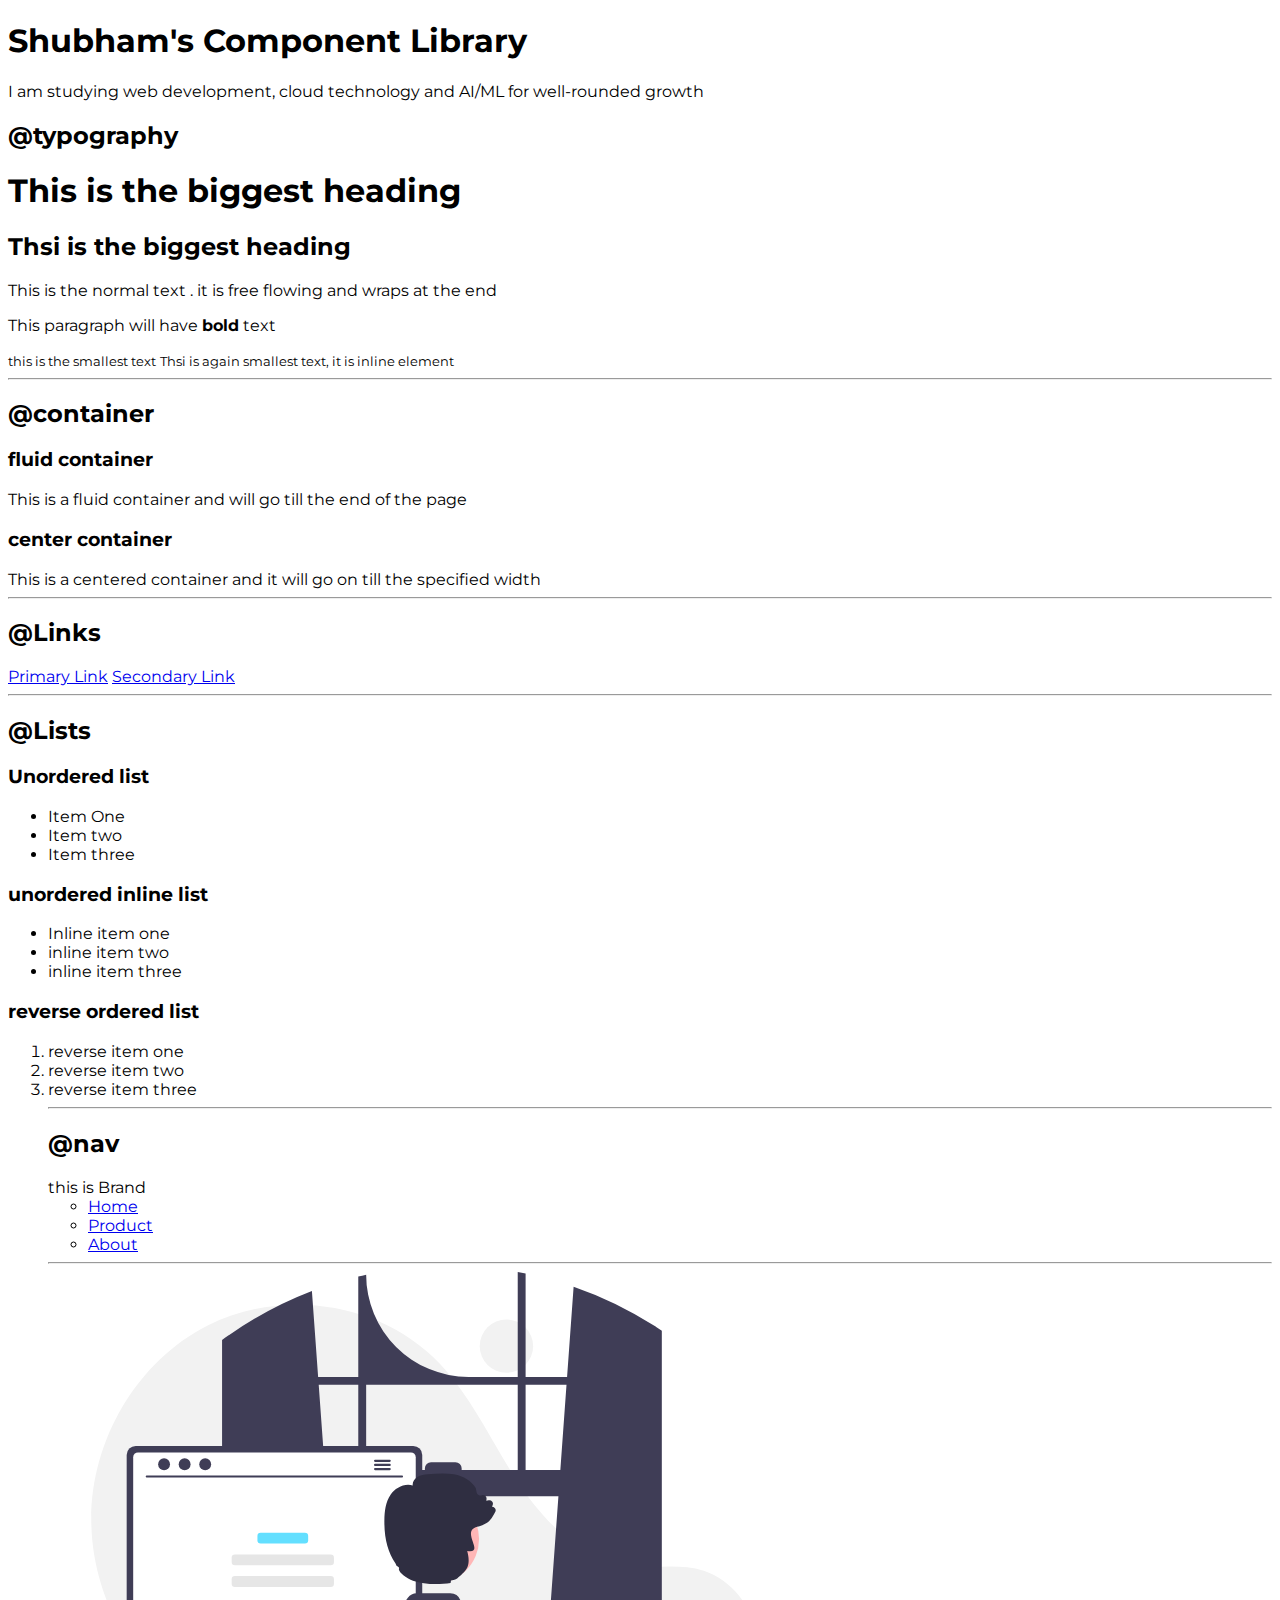
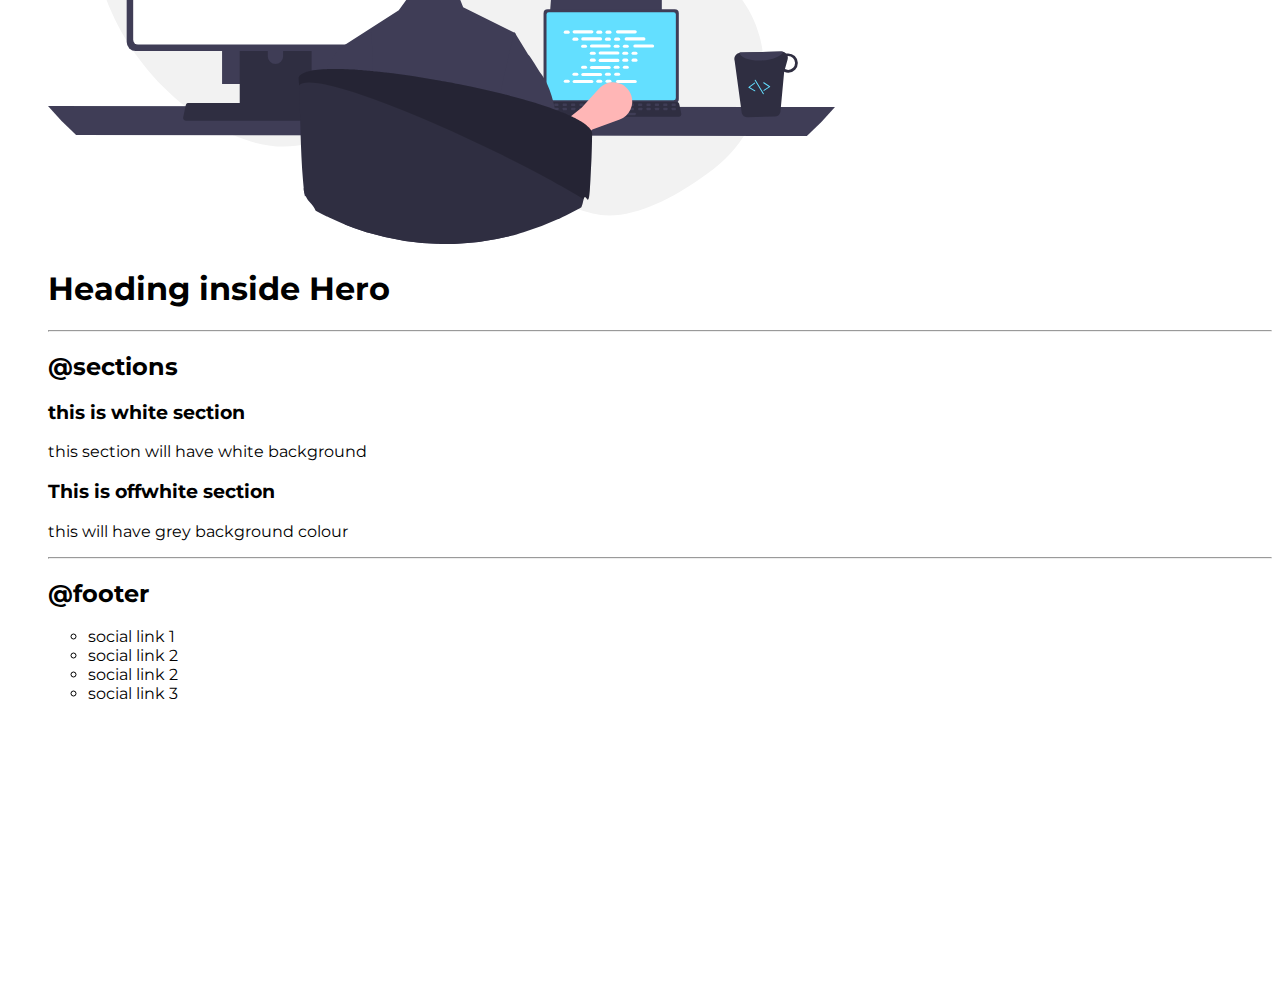
==== index.html @ 71de20b1 "typography" ====
<!DOCTYPE html>
<html lang="en">
<head>
    <meta charset="UTF-8">
    <meta http-equiv="X-UA-Compatible" content="IE=edge">
    <meta name="viewport" content="width=device-width, initial-scale=1.0">
    <title>Shubham VIshwakarma: Component Library</title>
    <!--This is by using style tag 
        <style>
        body{
            color: red;
        }
    </style> -->
    <!-- ---This is by using external link -->
    <link href="styles.css" rel="stylesheet"/>
</head>
<body>

    <h1 id="top-header">Shubham's Component Library</h1>
    <!-- This is by using style attribute in tag -->
    <!-- <h1 style="color:red"></h1> -->
    <p class="sentence"> I am studying web development, cloud technology and AI/ML for well-rounded growth</p>
    <h2>@typography</h2>

    <h1>This is the biggest heading</h1>
    <h2>Thsi is the biggest heading</h2>
    <p>This is the normal text . it is free flowing and wraps at the end</p>
    <p>This paragraph will have <strong>bold</strong> text</p>
    <small>this is the smallest text</small>
    <small>Thsi is again smallest text, it is inline element</small>

    <hr>

    <h2>@container</h2>

     <h3>fluid container</h3>
     <div class="sentence">This is a fluid container and will go till the end of the page</div>

     <h3>center container</h3>
     <div>This is a centered container and it will go on till the specified width</div>

     <hr>

     <h2>@Links</h2>

     <a href="/">Primary Link</a>
     <a href="/">Secondary Link</a>

    <hr>

    <h2>@Lists</h2>

    <h3>Unordered list</h3>

    <ul>
        <li>Item One</li>
        <li>Item two</li>
        <li>Item three</li>
    </ul>

    <h3>unordered inline list</h3>

    <ul>
        <li>Inline item one</li>
        <li>inline item two</li>
        <li>inline item three</li>


    </ul>

    <h3>reverse ordered list</h3>

    <ol>
        <li>reverse item one</li>
        <li>reverse item two</li>
        <li>reverse item three</li>
    </0l>

    <hr>

    <h2>@nav</h2>

    <nav>
       <div> this is Brand</div>
       
       <ul>
        <li>
            <a href="/">Home</a>
        </li>
        <li>
            <a href="/">Product</a>
        </li>
        <li>
            <a href="/">About</a>
        </li>

       </ul>
    </nav>

    <hr>

    <header>
        <img src="image/heroimage.svg"/>
        <h1> Heading inside Hero</h1>
    </header>

    <hr>

    <h2>@sections</h2>
    <section>
        <h3>this is white section</h3>
        <p>this section will have white background
        </p>
    </section>
    <section>
        <h3>This is offwhite section</h3>
        <p>this will have grey background colour</p>
    </section>

    <hr>

    <h2>@footer</h2>
    <footer>
        <ul>
            <li>social link 1</li>
            <li>social link 2</li>
            <li>social link 2</li>
            <li>social link 3</li>
        </ul>
    </footer>



    <div style="height: 30vh;">
    </div>


</body>
</html>
---- styles.css ----
@import url('https://fonts.googleapis.com/css2?family=Montserrat:wght@400;700&display=swap');

body{
    font-family: 'Montserrat', 
    sans-serif;
}
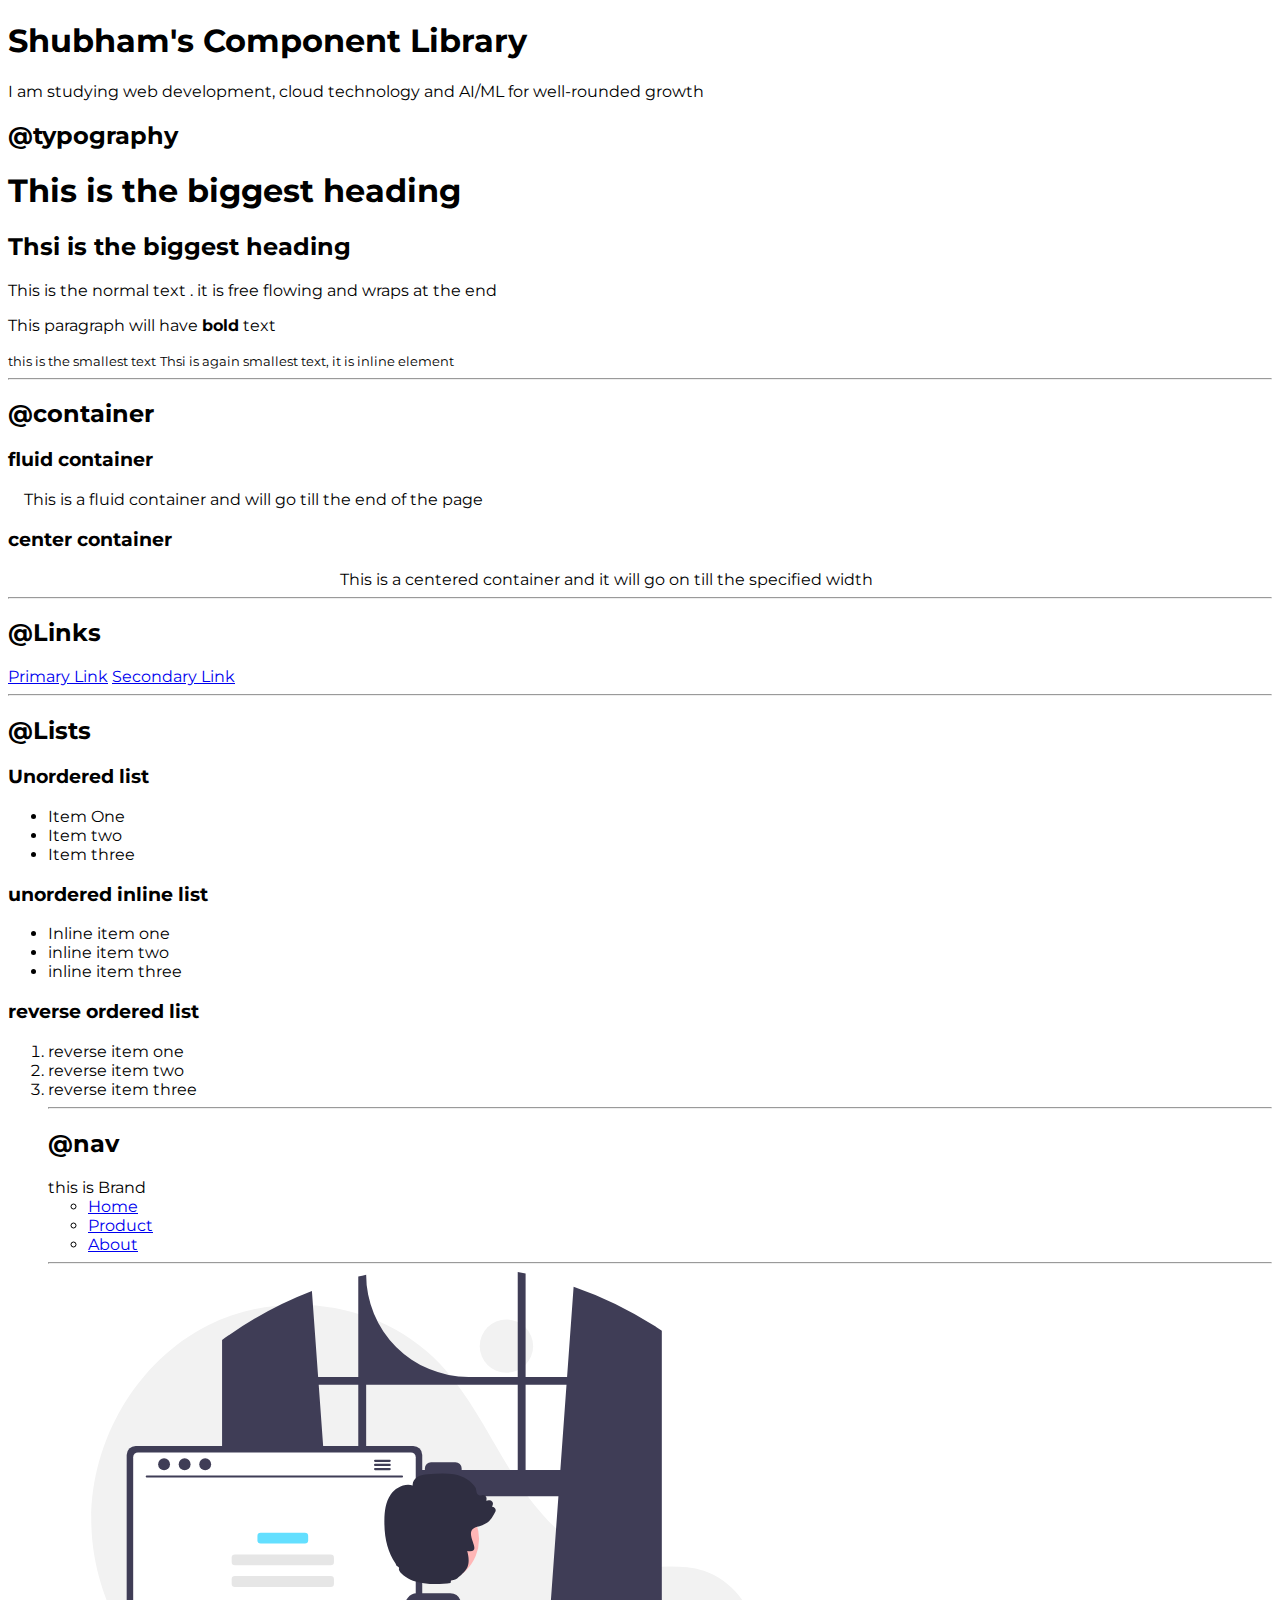
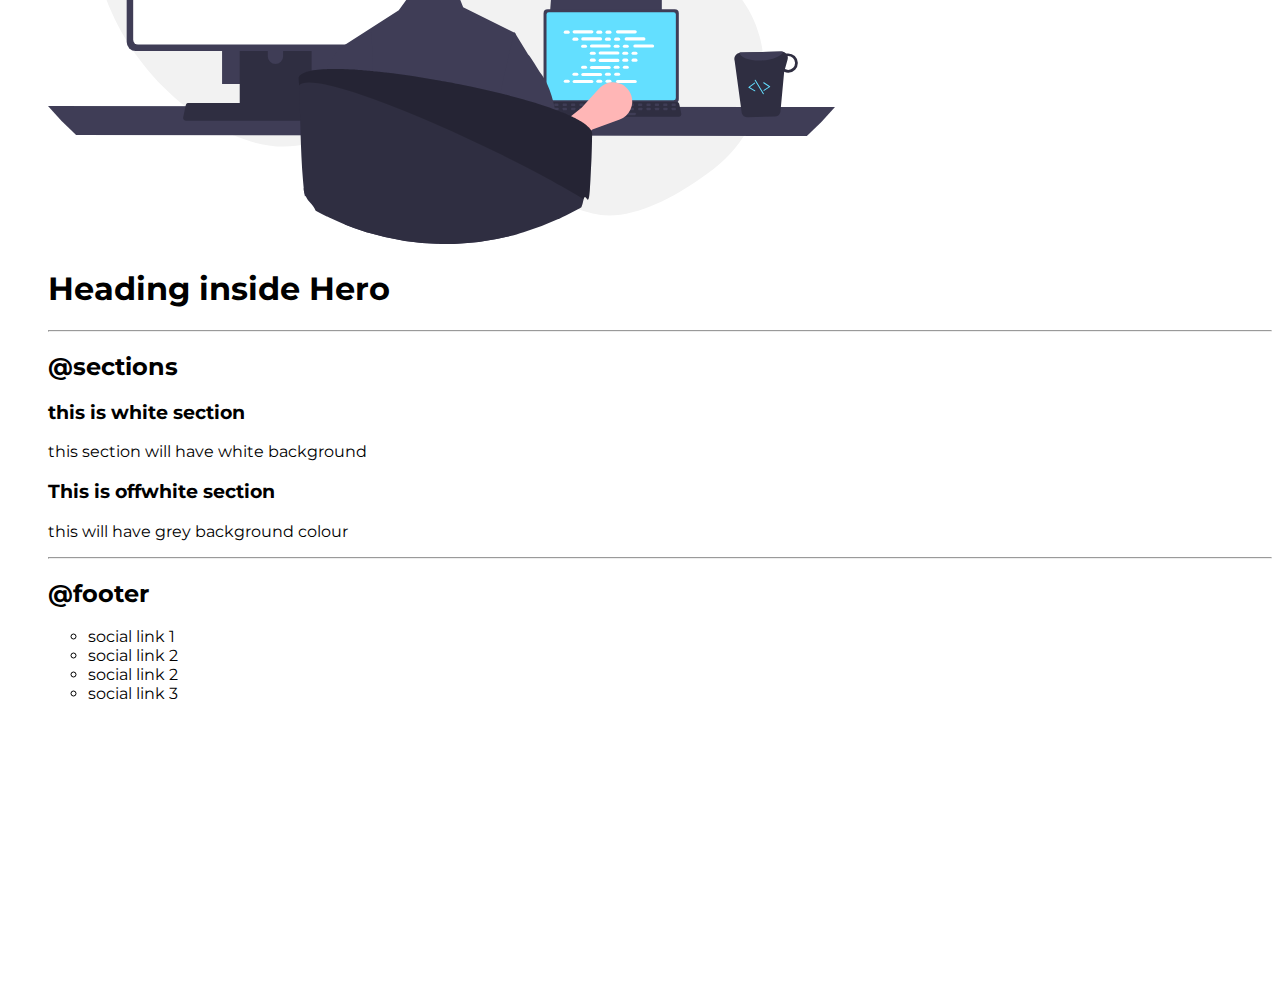
==== commit 97b40aa4: "container" ====
--- a/index.html
+++ b/index.html
@@ -34,10 +34,11 @@
     <h2>@container</h2>
 
      <h3>fluid container</h3>
-     <div class="sentence">This is a fluid container and will go till the end of the page</div>
+     <div class="container">This is a fluid container and will go till the end of the page</div>
 
      <h3>center container</h3>
-     <div>This is a centered container and it will go on till the specified width</div>
+     <div class="container
+     container-center">This is a centered container and it will go on till the specified width</div>
 
      <hr>
 
--- a/styles.css
+++ b/styles.css
@@ -3,4 +3,16 @@
 body{
     font-family: 'Montserrat', 
     sans-serif;
+}
+
+/* Container */
+
+.container{
+    padding-left: 1rem;
+    padding-right: 1rem;
+}
+
+.container-center{
+    max-width: 600px;
+    margin: auto;
 }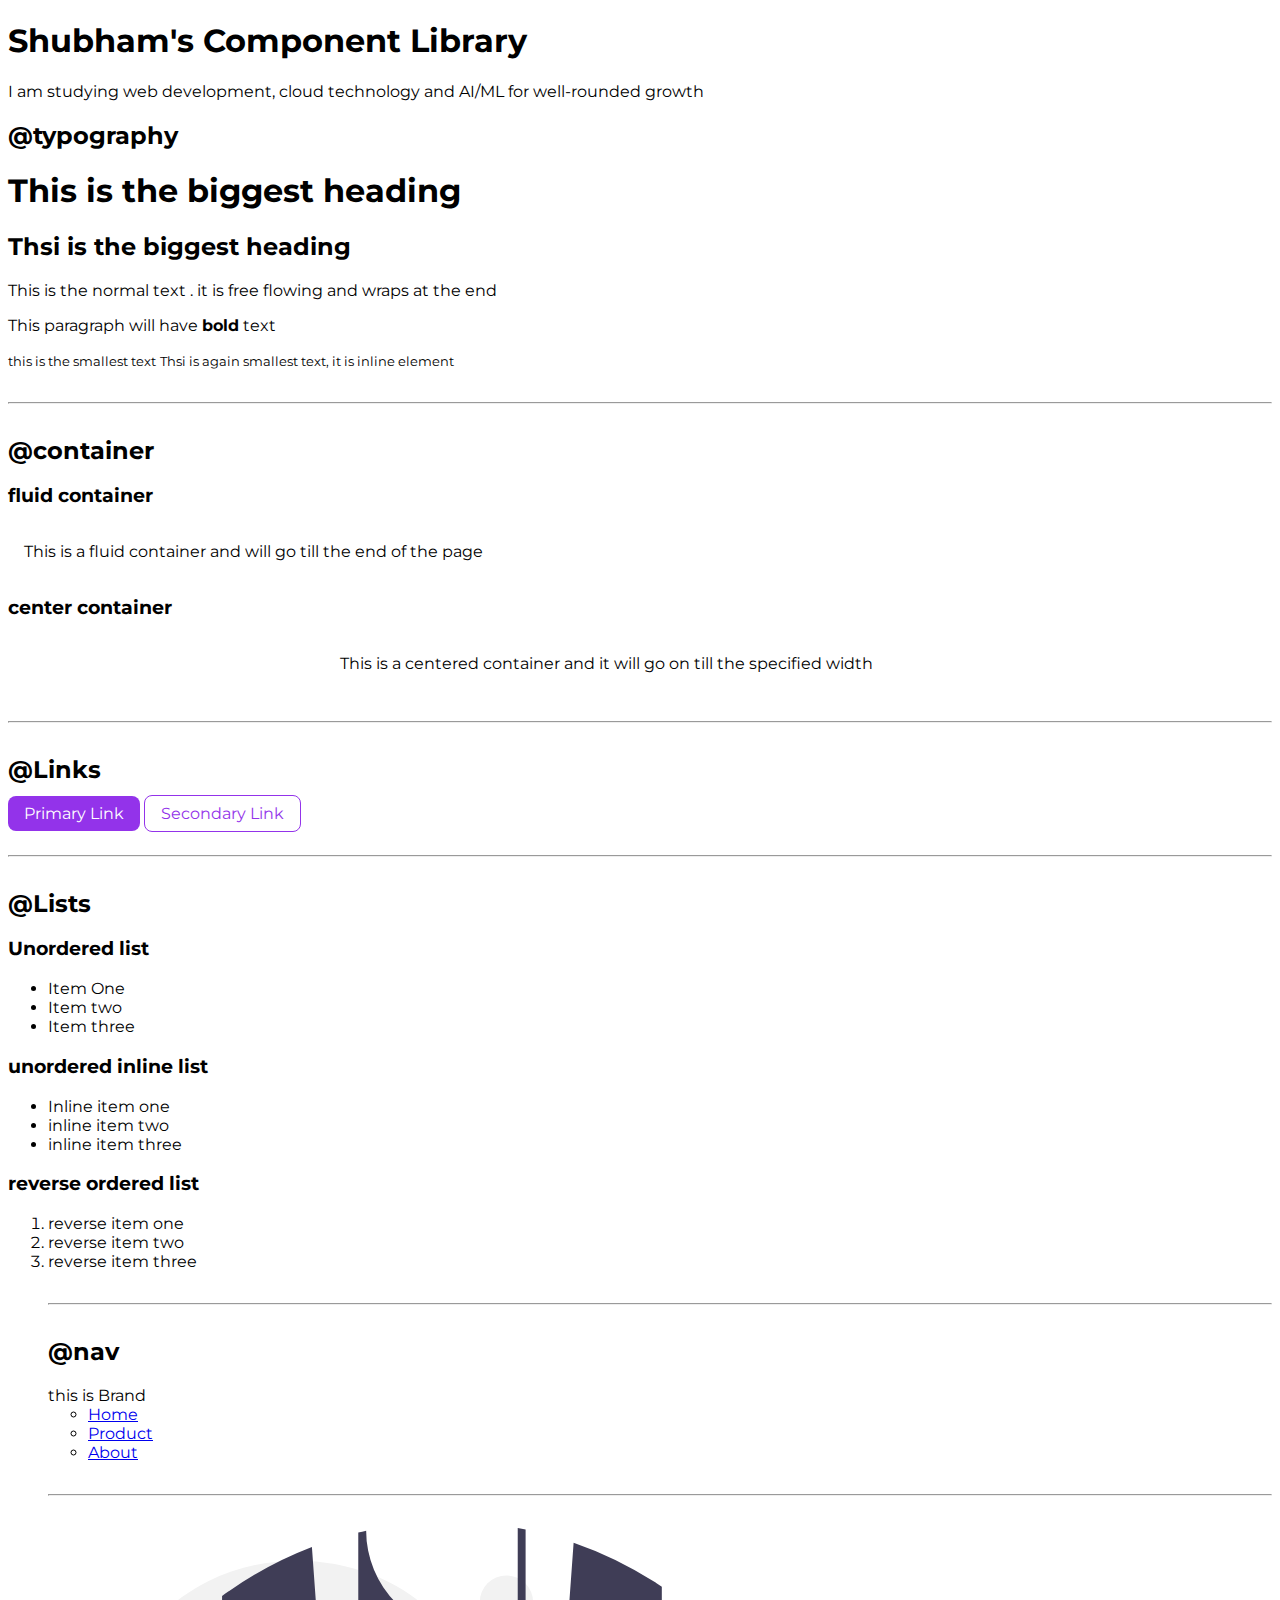
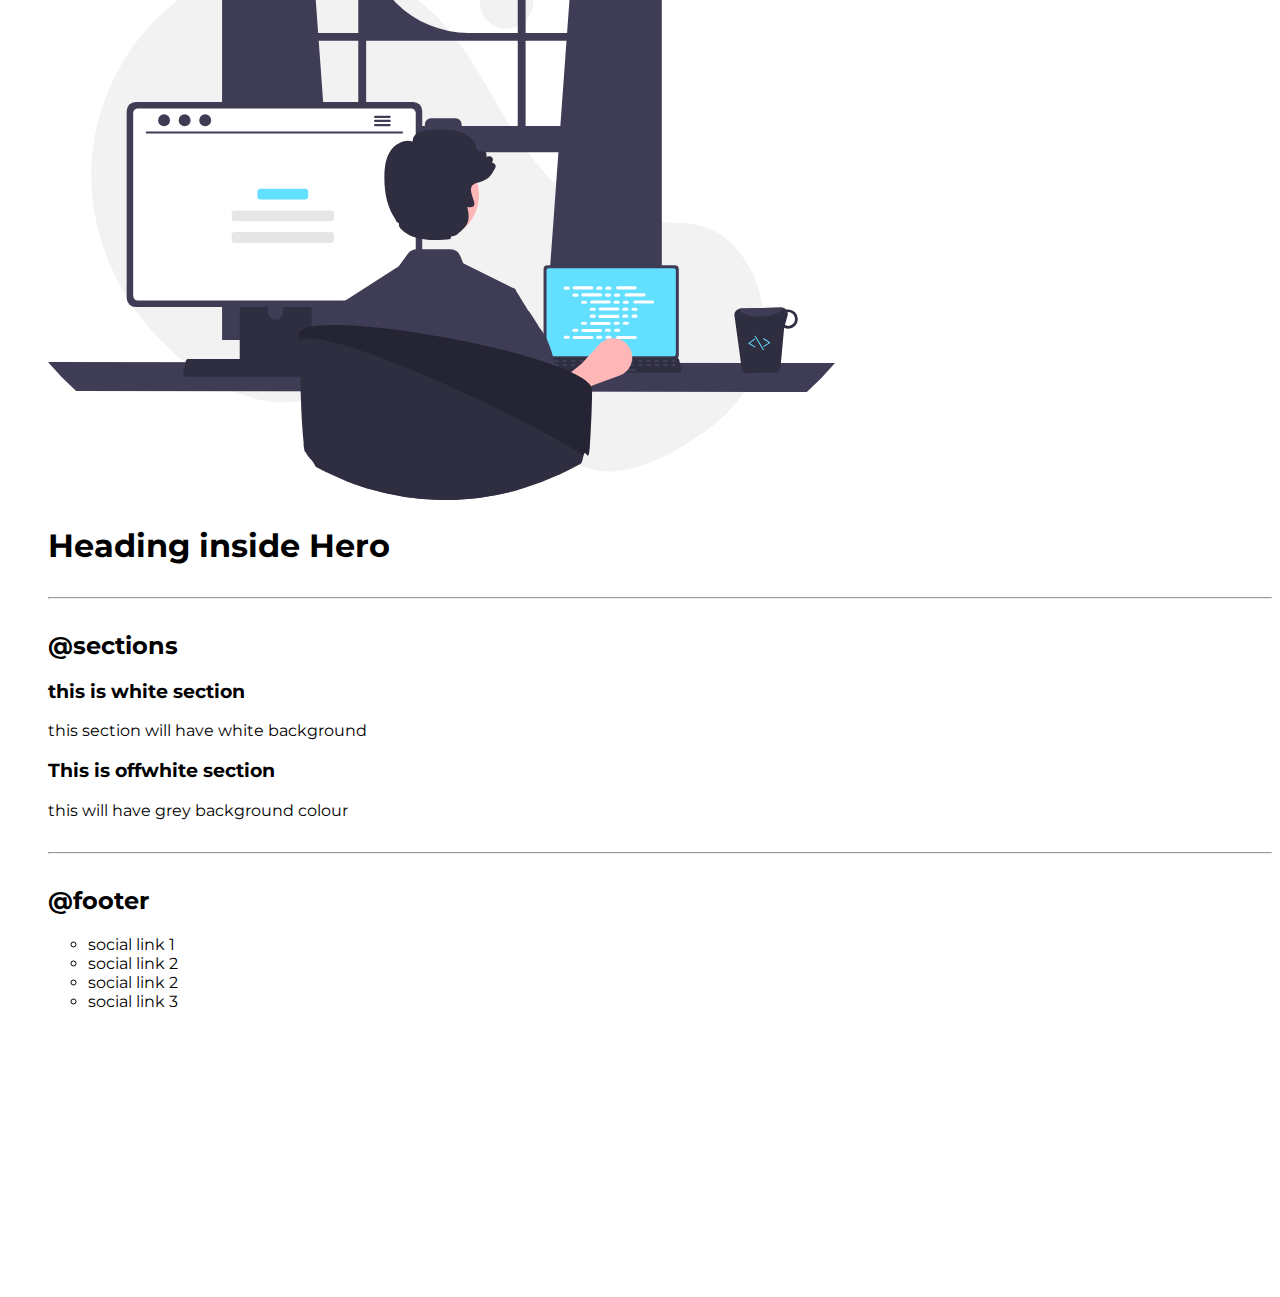
==== commit 47ebd831: "Links" ====
--- a/index.html
+++ b/index.html
@@ -44,8 +44,11 @@
 
      <h2>@Links</h2>
 
-     <a href="/">Primary Link</a>
-     <a href="/">Secondary Link</a>
+     <a class= "link
+     link-primary"
+     href="/">Primary Link</a>
+     <a class="link link-secondary"
+     href="/">Secondary Link</a>
 
     <hr>
 
--- a/styles.css
+++ b/styles.css
@@ -1,18 +1,42 @@
 @import url('https://fonts.googleapis.com/css2?family=Montserrat:wght@400;700&display=swap');
+
+:root{
+    --primary-color: #9333ea
+}
 
 body{
     font-family: 'Montserrat', 
     sans-serif;
 }
 
+hr{
+    margin: 2rem 0rem;
+}
+
 /* Container */
 
 .container{
-    padding-left: 1rem;
-    padding-right: 1rem;
+    /* padding-left: 1rem;
+    padding-right: 1rem; */
+    padding: 1rem 1rem;
 }
 
 .container-center{
     max-width: 600px;
     margin: auto;
+}
+
+.link{
+    text-decoration: none;
+    padding: 0.5rem 1rem;
+    border-radius: 0.5rem;
+}
+
+.link-primary{
+    background-color: var(--primary-color);
+    color: white;
+}
+.link-secondary{
+    color: var(--primary-color);
+    border: 1px solid var(--primary-color)
 }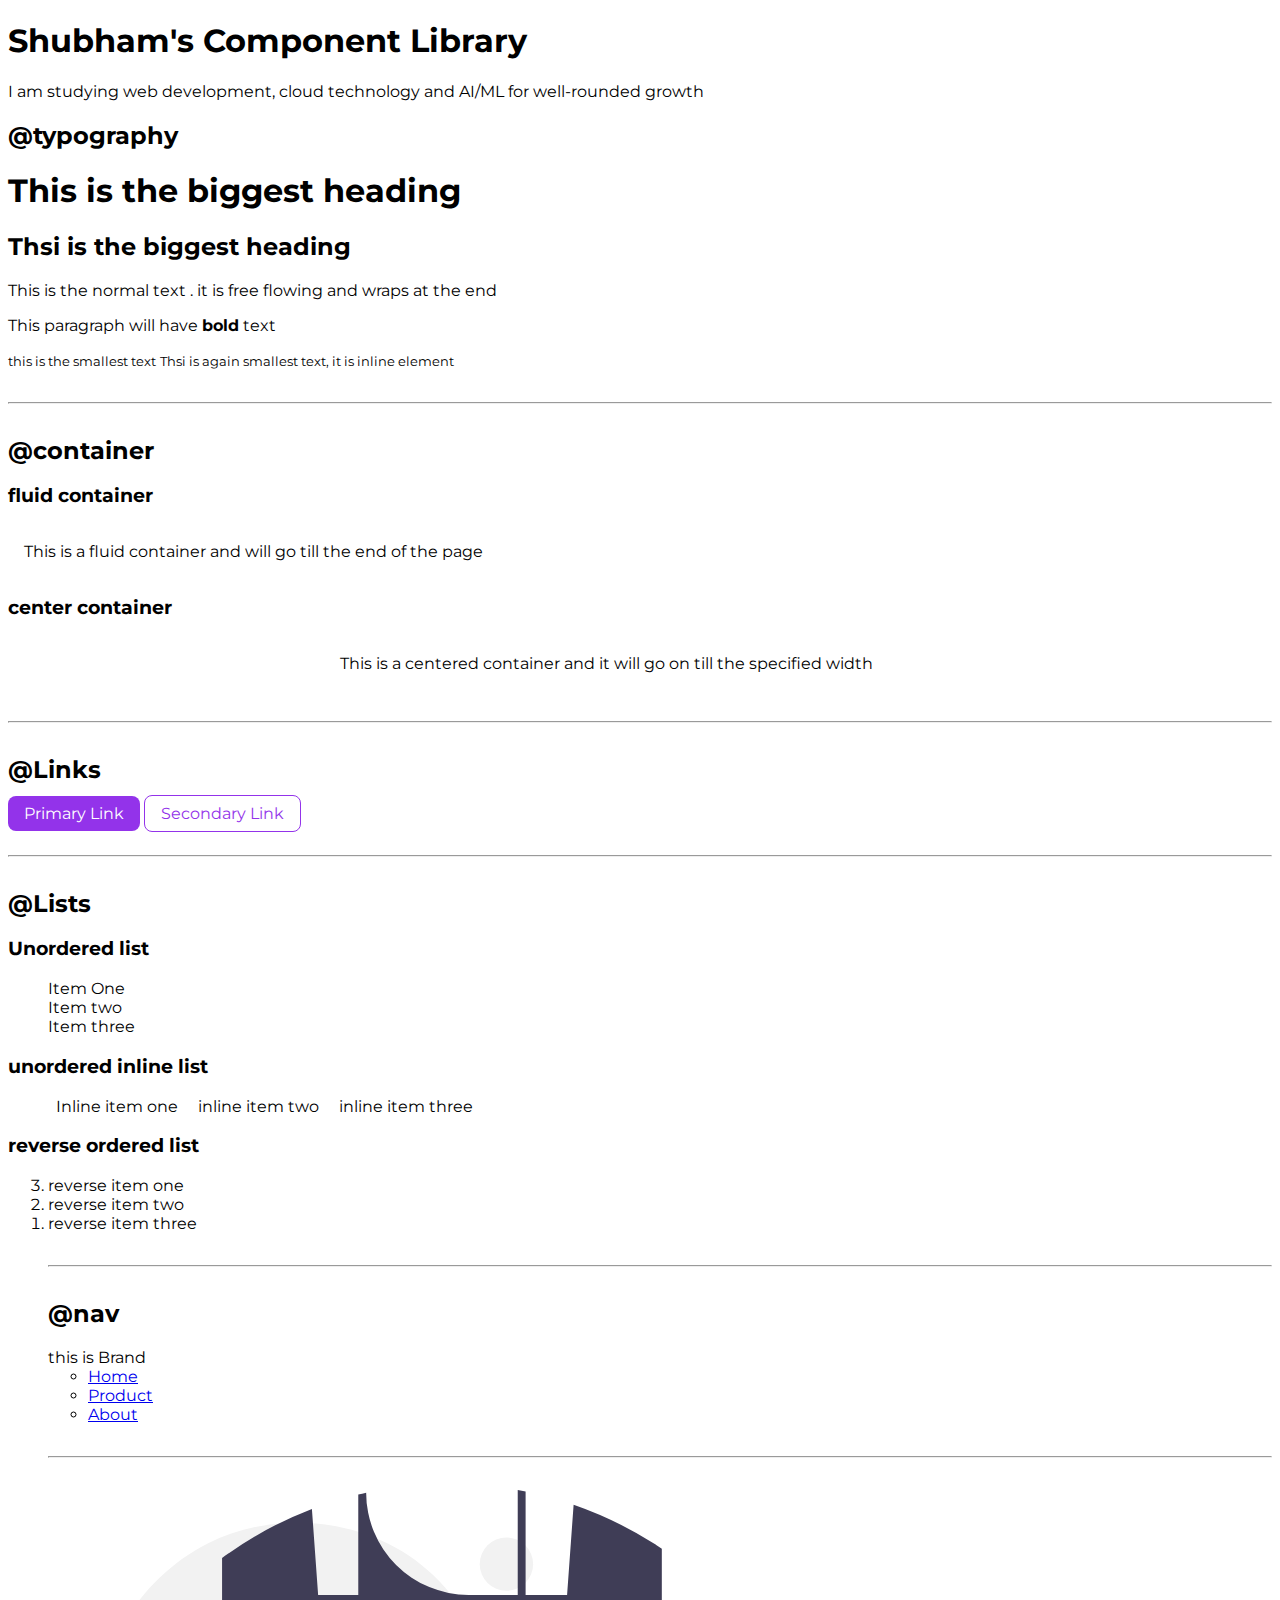
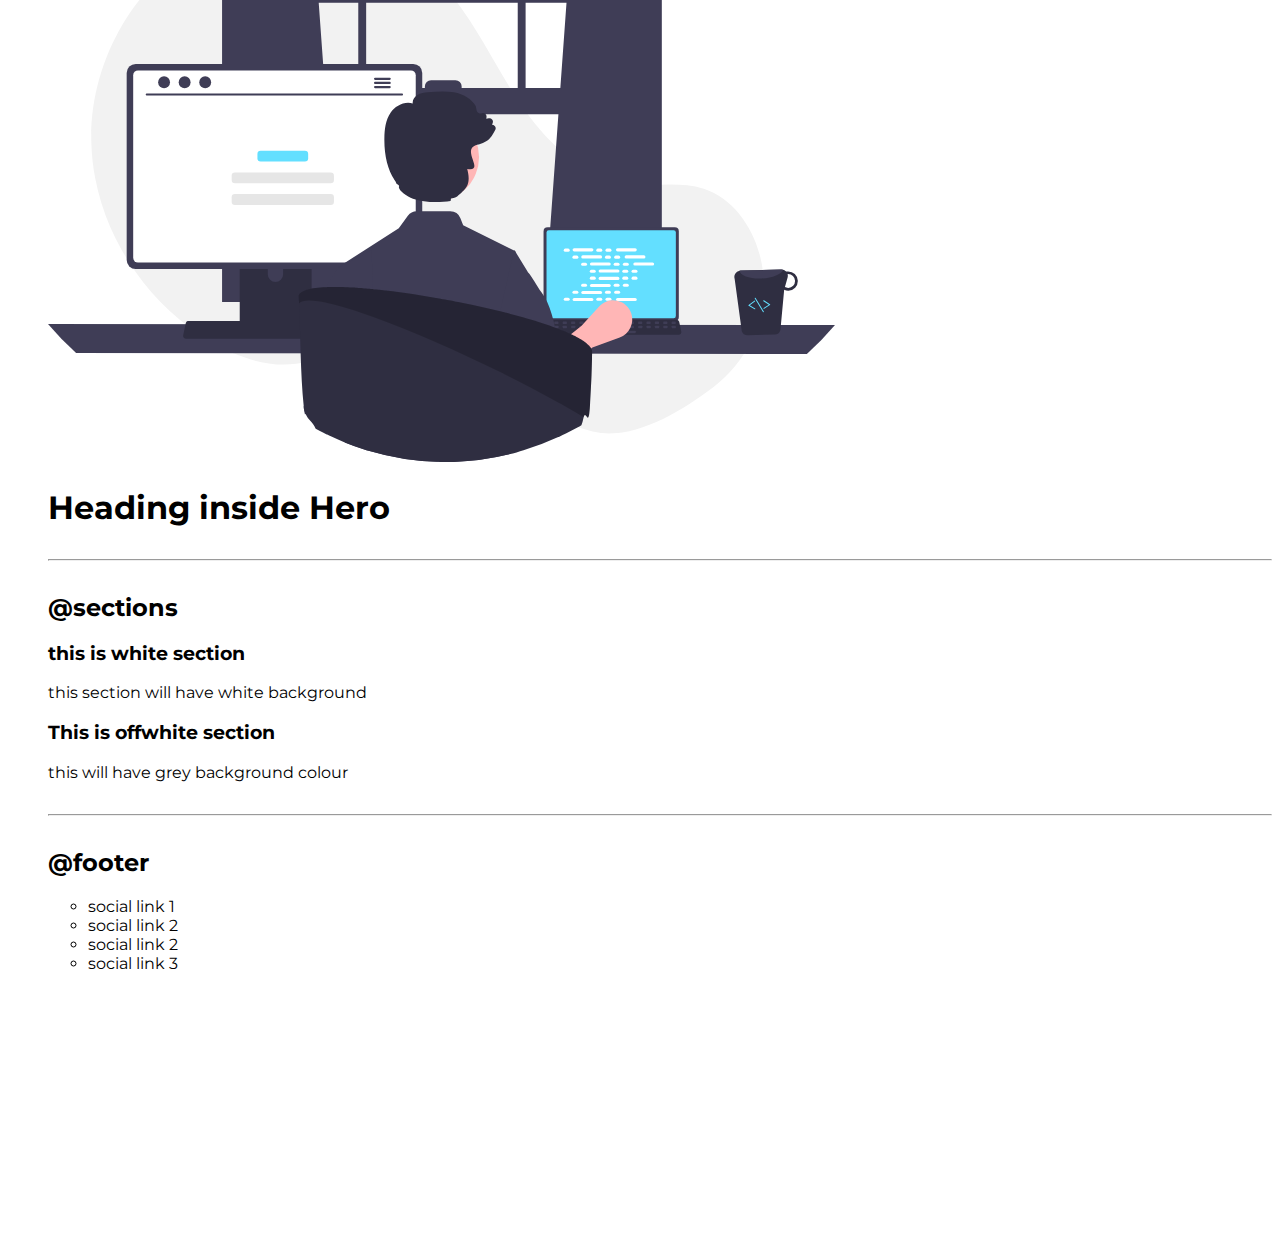
==== commit 89ef01b5: "List" ====
--- a/index.html
+++ b/index.html
@@ -56,7 +56,7 @@
 
     <h3>Unordered list</h3>
 
-    <ul>
+    <ul class="list-non-bullet">
         <li>Item One</li>
         <li>Item two</li>
         <li>Item three</li>
@@ -64,17 +64,17 @@
 
     <h3>unordered inline list</h3>
 
-    <ul>
-        <li>Inline item one</li>
-        <li>inline item two</li>
-        <li>inline item three</li>
+    <ul class="list-non-bullet">
+        <li class="list-item-inline">Inline item one</li>
+        <li class="list-item-inline">inline item two</li>
+        <li class="list-item-inline">inline item three</li>
 
 
     </ul>
 
     <h3>reverse ordered list</h3>
 
-    <ol>
+    <ol reversed>
         <li>reverse item one</li>
         <li>reverse item two</li>
         <li>reverse item three</li>
--- a/styles.css
+++ b/styles.css
@@ -39,4 +39,14 @@
 .link-secondary{
     color: var(--primary-color);
     border: 1px solid var(--primary-color)
+}
+/* Used BEM naming convention above */
+
+/* Lists */
+.list-non-bullet{
+    list-style: none;
+}
+.list-item-inline{
+    display: inline;
+    padding: 0rem 0.5rem;
 }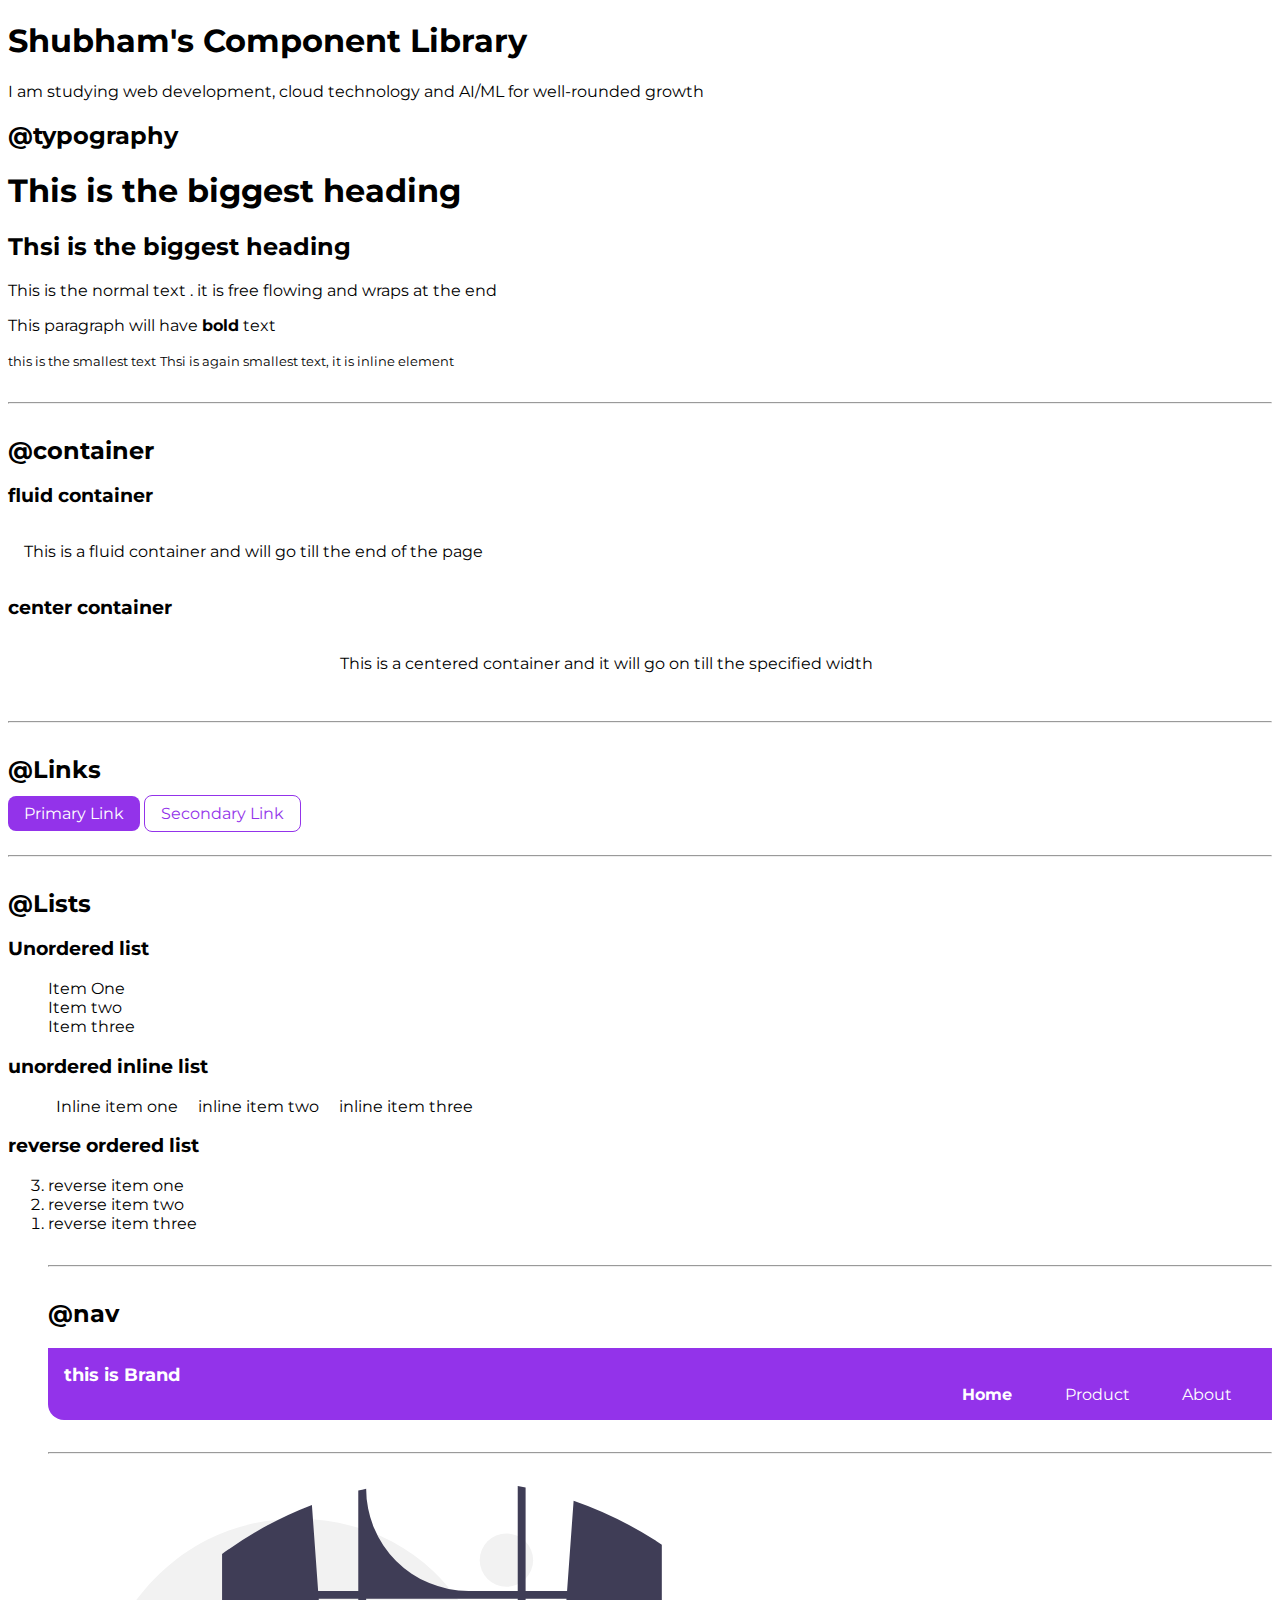
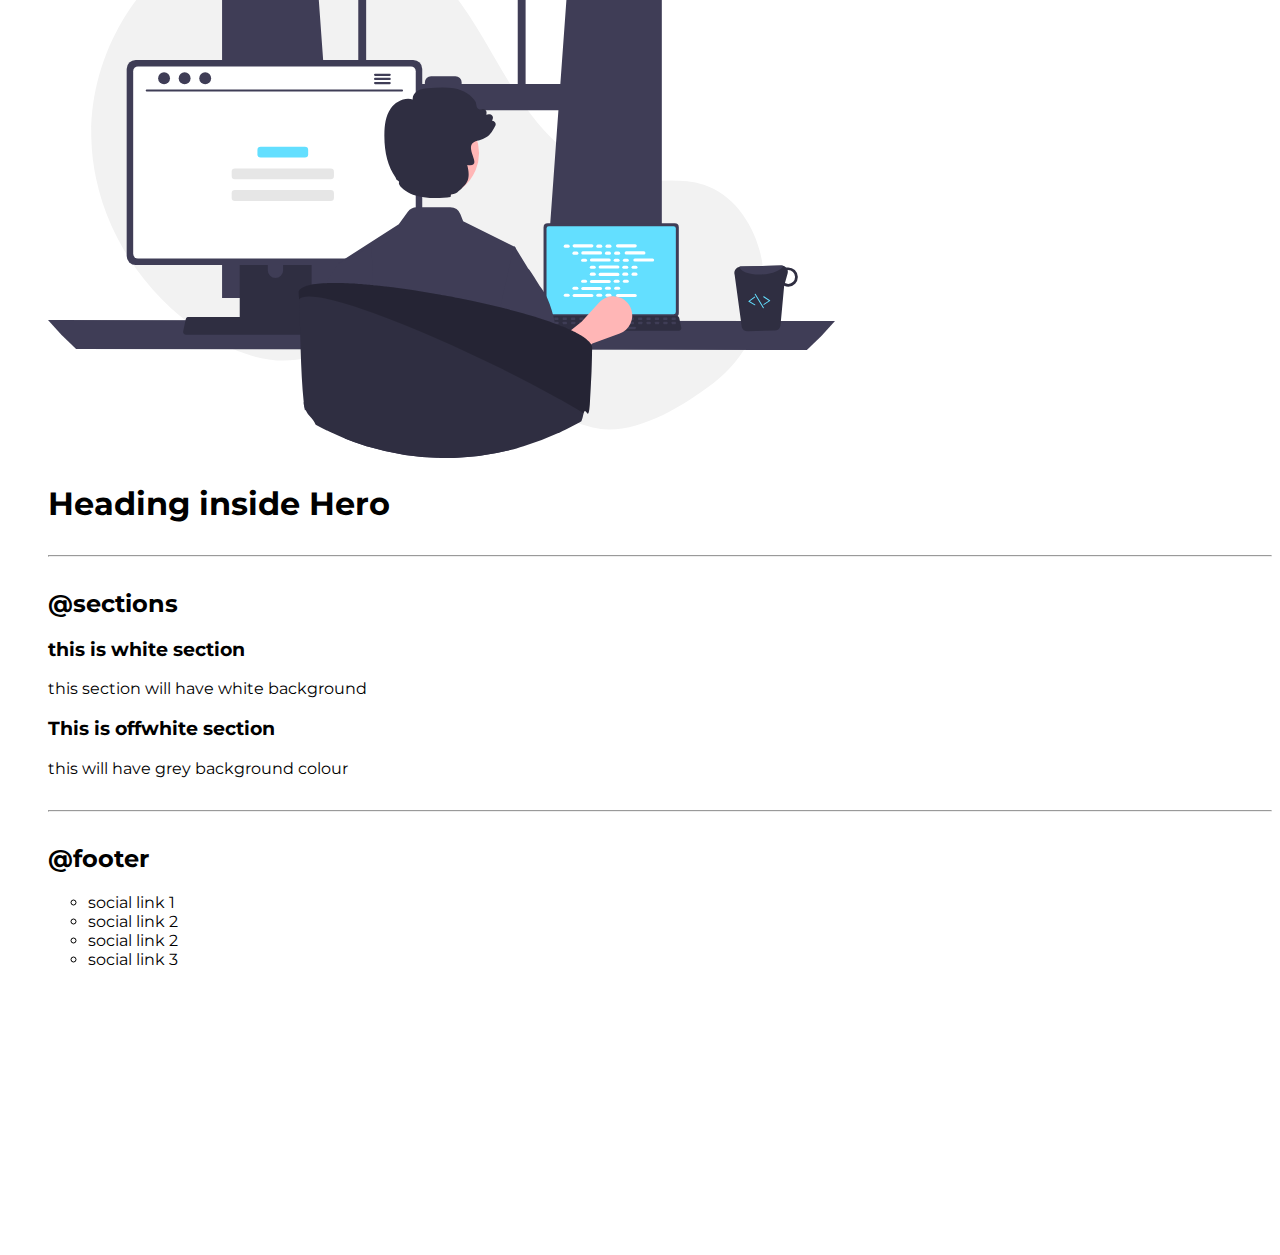
==== commit 28305cc8: "navigation" ====
--- a/index.html
+++ b/index.html
@@ -84,18 +84,18 @@
 
     <h2>@nav</h2>
 
-    <nav>
-       <div> this is Brand</div>
+    <nav class="navigation container">
+       <div class="nav-brand"> this is Brand</div>
        
-       <ul>
-        <li>
-            <a href="/">Home</a>
+       <ul class="list-non-bullet nav-pills" ">
+        <li class="list-item-inline link-active">
+            <a class="link" href="/">Home</a>
         </li>
-        <li>
-            <a href="/">Product</a>
+        <li class="list-item-inline">
+            <a class="link" href="/">Product</a>
         </li>
-        <li>
-            <a href="/">About</a>
+        <li class="list-item-inline">
+            <a class="link" href="/">About</a>
         </li>
 
        </ul>
--- a/styles.css
+++ b/styles.css
@@ -49,4 +49,24 @@
 .list-item-inline{
     display: inline;
     padding: 0rem 0.5rem;
-}+}
+
+.navigation{
+    background-color: var(--primary-color);
+    color: white;
+    border-bottom-left-radius: 1rem;
+}
+.navigation .link{
+    color: white;
+}
+.navigation .nav-pills{
+    text-align: right;
+}
+.navigation .nav-brand{
+    font-weight: bold;
+    font-size: 1.1rem;
+}
+.navigation .link-active{
+    font-weight: bold;
+}
+
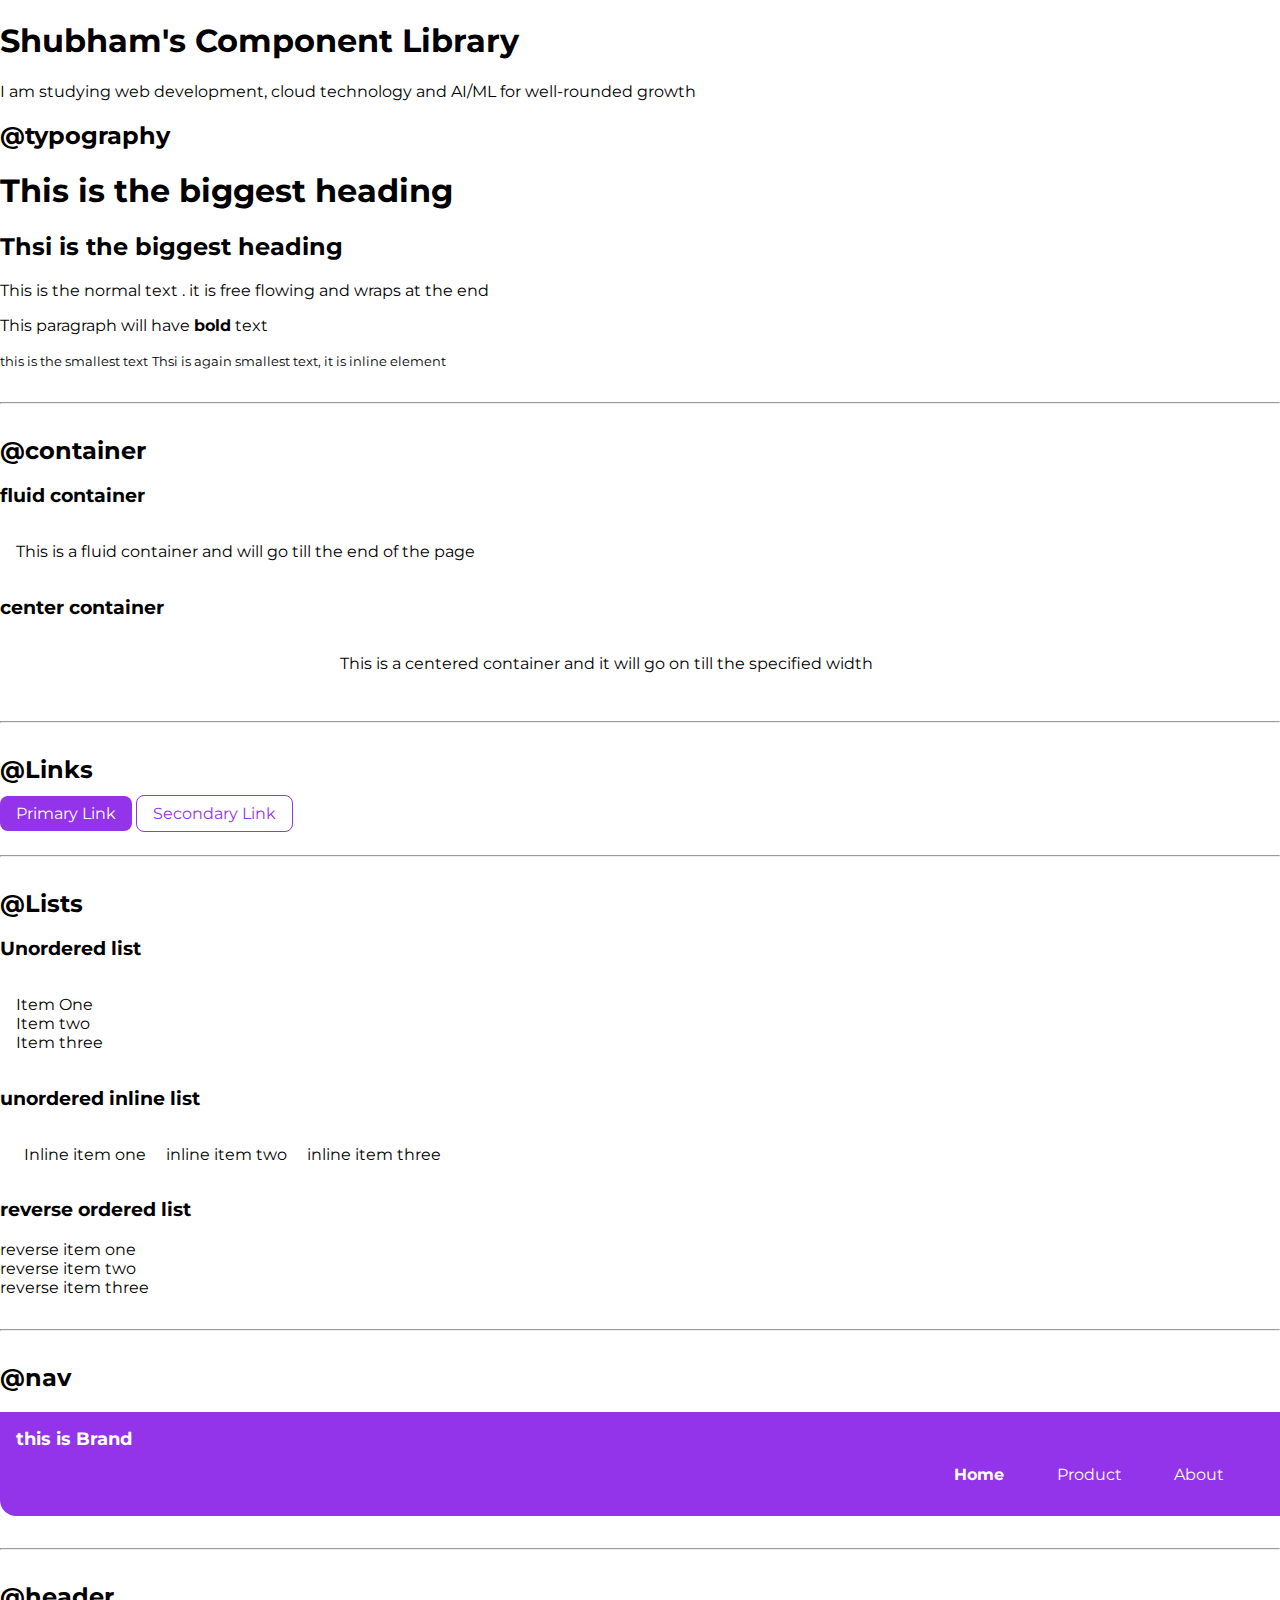
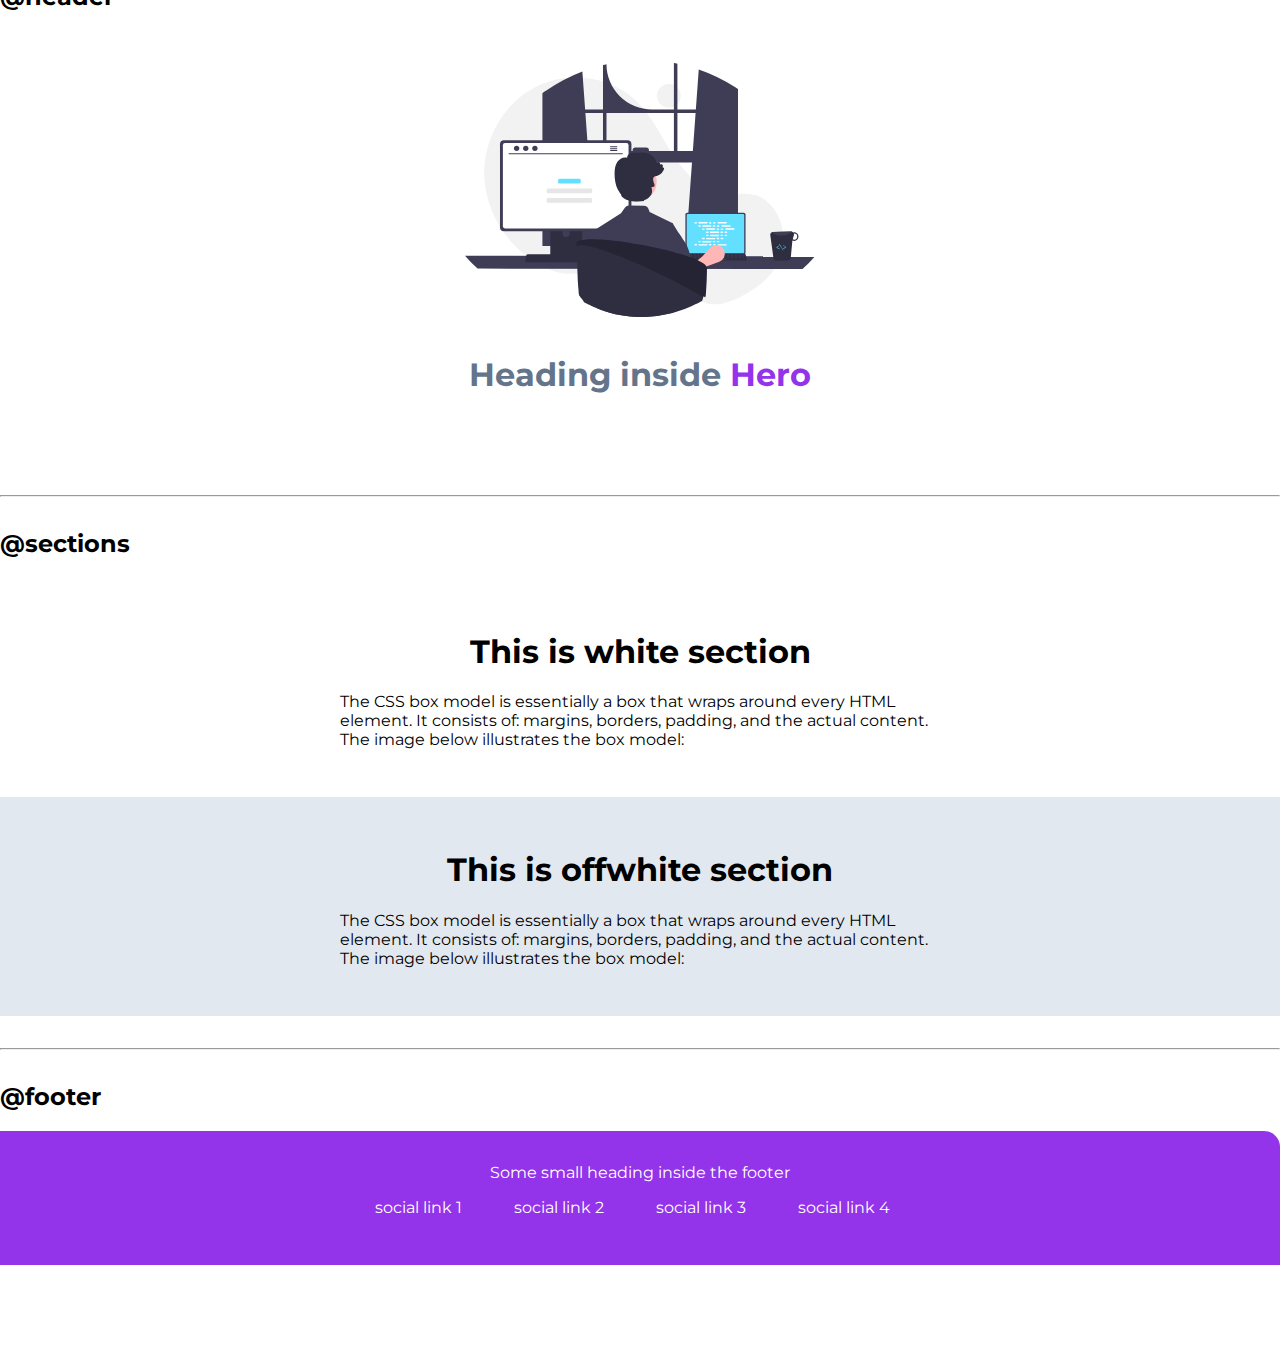
==== commit 7e89ed6b: "Sections and footers" ====
--- a/index.html
+++ b/index.html
@@ -74,7 +74,7 @@
 
     <h3>reverse ordered list</h3>
 
-    <ol reversed>
+    <ol class= "list-ordered" reversed>
         <li>reverse item one</li>
         <li>reverse item two</li>
         <li>reverse item three</li>
@@ -103,39 +103,50 @@
 
     <hr>
 
-    <header>
-        <img src="image/heroimage.svg"/>
-        <h1> Heading inside Hero</h1>
+    <h2>@header</h2>
+    <header class="hero">
+        <img class="hero-image" src="image/heroimage.svg"/>
+        <h1 class="hero-heading"> Heading inside <span class="hero-inverted">Hero</span></h1>
     </header>
 
     <hr>
 
     <h2>@sections</h2>
-    <section>
-        <h3>this is white section</h3>
-        <p>this section will have white background
-        </p>
+    <section class="section">
+        <div class="container-center">
+            <h1>This is white section</h3>
+                <p>The CSS box model is essentially a box that wraps around every HTML element. It consists of: margins, borders, padding, and the actual content. The image below illustrates the box model:
+                </p>
+        </div>
+        
     </section>
-    <section>
-        <h3>This is offwhite section</h3>
-        <p>this will have grey background colour</p>
+    <section class="section ow">
+        <div class="container-center">
+            <h1>This is offwhite section</h3>
+            <p>The CSS box model is essentially a box that wraps around every HTML element. It consists of: margins, borders, padding, and the actual content. The image below illustrates the box model:</p></div>
+        
     </section>
 
     <hr>
 
     <h2>@footer</h2>
-    <footer>
-        <ul>
-            <li>social link 1</li>
-            <li>social link 2</li>
-            <li>social link 2</li>
-            <li>social link 3</li>
+    <footer class="footer">
+        <div class="footer-heading">Some small heading inside the footer</div>
+        <ul class="list-non-bullet">
+            <li class="list-item-inline">
+                <a class="link" href="/">social link 1</a></li>
+            <li class="list-item-inline">
+                <a class="link" href="/">social link 2</a></li>
+            <li class="list-item-inline">
+                <a class="link" href="/">social link 3</a></li>
+            <li class="list-item-inline">
+                <a class="link" href="/">social link 4</a></li>
         </ul>
     </footer>
 
 
 
-    <div style="height: 30vh;">
+    <div style="height: 10vh;">
     </div>
 
 
--- a/styles.css
+++ b/styles.css
@@ -1,12 +1,16 @@
 @import url('https://fonts.googleapis.com/css2?family=Montserrat:wght@400;700&display=swap');
 
 :root{
-    --primary-color: #9333ea
+    --primary-color: #9333ea;
+    --dark-grey: #64748b;
+    --offwhite: #e2e8f0;
 }
 
 body{
     font-family: 'Montserrat', 
     sans-serif;
+    margin: 0rem;
+  
 }
 
 hr{
@@ -25,6 +29,7 @@
     max-width: 600px;
     margin: auto;
 }
+/* Link */
 
 .link{
     text-decoration: none;
@@ -45,11 +50,17 @@
 /* Lists */
 .list-non-bullet{
     list-style: none;
+    padding: 1rem;
 }
 .list-item-inline{
     display: inline;
     padding: 0rem 0.5rem;
 }
+.list-ordered{
+    padding-inline-start: 0px;
+}
+
+/* Navigation */
 
 .navigation{
     background-color: var(--primary-color);
@@ -69,4 +80,52 @@
 .navigation .link-active{
     font-weight: bold;
 }
+/* Header */
+.hero{
+    padding: 2rem;
+}
+.hero .hero-image{
+    max-width: 350px;
+    display: block;
+    margin: auto;
+}
+.hero .hero-heading{
+    padding: 1rem;
+    color:var(--dark-grey);
+    text-align: center;
+}
+.hero .hero-heading .hero-inverted{
+    color:var(--primary-color);
+}
+/* Sections */
+.section{
+    padding: 2rem;
+}
+.section h1{
+    text-align: center;
+}
+.ow{
+    background-color: var(--offwhite);
+}
+.footer{
+    padding: 2rem 1rem;
+    background-color: var(--primary-color);
+    text-align: center;
+    color: white;
+    border-top-right-radius: 1rem;
 
+}
+/* .footer-heading{
+    padding: 0.5 rem;
+} */
+
+.footer .link{
+    color: white;
+}
+.footer ul{
+    padding-inline-start:0px;
+}
+
+
+
+
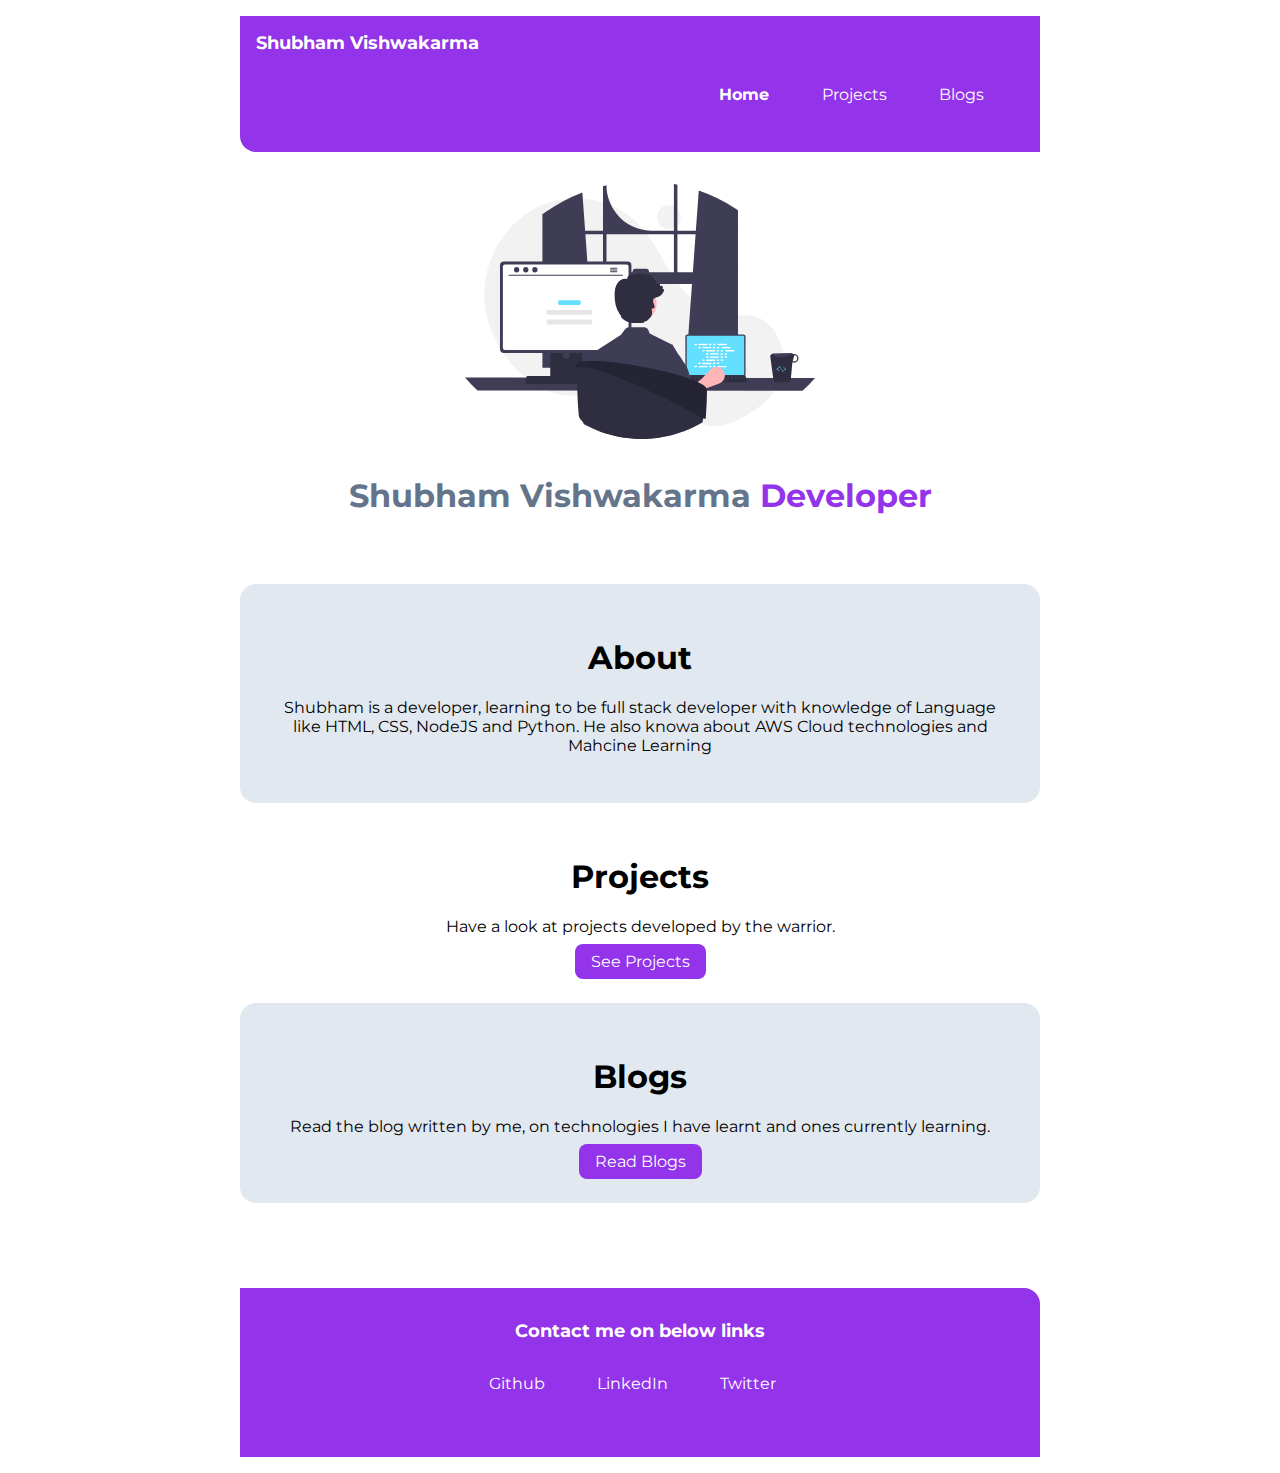
==== commit 4cdd6e21: "Portfolio-homepage and project page" ====
--- a/index.html
+++ b/index.html
@@ -4,151 +4,98 @@
     <meta charset="UTF-8">
     <meta http-equiv="X-UA-Compatible" content="IE=edge">
     <meta name="viewport" content="width=device-width, initial-scale=1.0">
-    <title>Shubham VIshwakarma: Component Library</title>
-    <!--This is by using style tag 
-        <style>
-        body{
-            color: red;
-        }
-    </style> -->
-    <!-- ---This is by using external link -->
-    <link href="styles.css" rel="stylesheet"/>
+    <title>Shubham Vishwakarma: Developer</title>
+    <link href="/styles.css" rel="stylesheet"/> 
 </head>
 <body>
 
-    <h1 id="top-header">Shubham's Component Library</h1>
-    <!-- This is by using style attribute in tag -->
-    <!-- <h1 style="color:red"></h1> -->
-    <p class="sentence"> I am studying web development, cloud technology and AI/ML for well-rounded growth</p>
-    <h2>@typography</h2>
+    <!-- Navigation Bar -->
+    <div class="container container-center">
 
-    <h1>This is the biggest heading</h1>
-    <h2>Thsi is the biggest heading</h2>
-    <p>This is the normal text . it is free flowing and wraps at the end</p>
-    <p>This paragraph will have <strong>bold</strong> text</p>
-    <small>this is the smallest text</small>
-    <small>Thsi is again smallest text, it is inline element</small>
+     <nav class="navigation container">
+        <div class="nav-brand"> Shubham Vishwakarma</div>
+        
+        <ul class="list-non-bullet nav-pills" ">
+         <li class="list-item-inline link-active">
+             <a class="link" href="/">Home</a>
+         </li>
+         <li class="list-item-inline">
+             <a class="link" href="/Projects.html">Projects</a>
+         </li>
+         <li class="list-item-inline">
+             <a class="link" href="/">Blogs</a>
+         </li>
+ 
+        </ul>
+     </nav>
 
-    <hr>
-
-    <h2>@container</h2>
-
-     <h3>fluid container</h3>
-     <div class="container">This is a fluid container and will go till the end of the page</div>
-
-     <h3>center container</h3>
-     <div class="container
-     container-center">This is a centered container and it will go on till the specified width</div>
-
-     <hr>
-
-     <h2>@Links</h2>
-
-     <a class= "link
-     link-primary"
-     href="/">Primary Link</a>
-     <a class="link link-secondary"
-     href="/">Secondary Link</a>
-
-    <hr>
-
-    <h2>@Lists</h2>
-
-    <h3>Unordered list</h3>
-
-    <ul class="list-non-bullet">
-        <li>Item One</li>
-        <li>Item two</li>
-        <li>Item three</li>
-    </ul>
-
-    <h3>unordered inline list</h3>
-
-    <ul class="list-non-bullet">
-        <li class="list-item-inline">Inline item one</li>
-        <li class="list-item-inline">inline item two</li>
-        <li class="list-item-inline">inline item three</li>
-
-
-    </ul>
-
-    <h3>reverse ordered list</h3>
-
-    <ol class= "list-ordered" reversed>
-        <li>reverse item one</li>
-        <li>reverse item two</li>
-        <li>reverse item three</li>
-    </0l>
-
-    <hr>
-
-    <h2>@nav</h2>
-
-    <nav class="navigation container">
-       <div class="nav-brand"> this is Brand</div>
-       
-       <ul class="list-non-bullet nav-pills" ">
-        <li class="list-item-inline link-active">
-            <a class="link" href="/">Home</a>
-        </li>
-        <li class="list-item-inline">
-            <a class="link" href="/">Product</a>
-        </li>
-        <li class="list-item-inline">
-            <a class="link" href="/">About</a>
-        </li>
-
-       </ul>
-    </nav>
-
-    <hr>
-
-    <h2>@header</h2>
+      <!-- Header -->
     <header class="hero">
         <img class="hero-image" src="image/heroimage.svg"/>
-        <h1 class="hero-heading"> Heading inside <span class="hero-inverted">Hero</span></h1>
+        <h1 class="hero-heading"> Shubham Vishwakarma  <span class="hero-inverted">Developer</span></h1>
     </header>
 
-    <hr>
+</section>
+<section class="section ow">
+    <div class="container-center">
+        <h1>About</h3>
+        <p>Shubham is a developer, learning to be full stack developer with knowledge of Language like HTML, CSS, NodeJS and Python. He also knowa about AWS Cloud technologies and Mahcine Learning</p></div>
+    
+</section>
 
-    <h2>@sections</h2>
+<section class="section">
+    <div class="container-center">
+        <h1>Projects</h3>
+            <p>Have a look at projects developed by the warrior.
+            </p>
+    </div>
+
+    <a class= "link
+        link-primary"
+        href="/">See Projects</a>
+    
+</section>
+
+    <section class="section ow">
+        <div class="container-center">
+            <h1>Blogs</h3>
+            <p>Read the blog written by me, on technologies I have learnt and ones currently learning.</p></div>
+
+            <a class= "link
+            link-primary"
+            href="/">Read Blogs</a>
+        
+    </section>
+
     <section class="section">
         <div class="container-center">
-            <h1>This is white section</h3>
-                <p>The CSS box model is essentially a box that wraps around every HTML element. It consists of: margins, borders, padding, and the actual content. The image below illustrates the box model:
+            <h1></h3>
+                <p>
                 </p>
         </div>
         
     </section>
-    <section class="section ow">
-        <div class="container-center">
-            <h1>This is offwhite section</h3>
-            <p>The CSS box model is essentially a box that wraps around every HTML element. It consists of: margins, borders, padding, and the actual content. The image below illustrates the box model:</p></div>
-        
-    </section>
+    
 
-    <hr>
-
-    <h2>@footer</h2>
     <footer class="footer">
-        <div class="footer-heading">Some small heading inside the footer</div>
+        <div class="footer-heading">Contact me on below links</div>
         <ul class="list-non-bullet">
             <li class="list-item-inline">
-                <a class="link" href="/">social link 1</a></li>
+                <a class="link" href="https://github.com/ShubhamVkarma">Github</a></li>
             <li class="list-item-inline">
-                <a class="link" href="/">social link 2</a></li>
+                <a class="link" href="https://www.linkedin.com/in/ShubhamVkarma/">LinkedIn</a></li>
             <li class="list-item-inline">
-                <a class="link" href="/">social link 3</a></li>
-            <li class="list-item-inline">
-                <a class="link" href="/">social link 4</a></li>
+                <a class="link" href="/">Twitter</a></li>
+        
         </ul>
     </footer>
+   </div>
+
+
+   
 
 
 
-    <div style="height: 10vh;">
-    </div>
-
-
+    
 </body>
 </html>--- a/styles.css
+++ b/styles.css
@@ -26,7 +26,7 @@
 }
 
 .container-center{
-    max-width: 600px;
+    max-width: 800px;
     margin: auto;
 }
 /* Link */
@@ -100,6 +100,8 @@
 /* Sections */
 .section{
     padding: 2rem;
+    border-radius: 1rem;
+    text-align: center;
 }
 .section h1{
     text-align: center;
@@ -115,9 +117,11 @@
     border-top-right-radius: 1rem;
 
 }
-/* .footer-heading{
+.footer-heading{
+    font-weight: bold;
+    font-size: large;
     padding: 0.5 rem;
-} */
+}
 
 .footer .link{
     color: white;
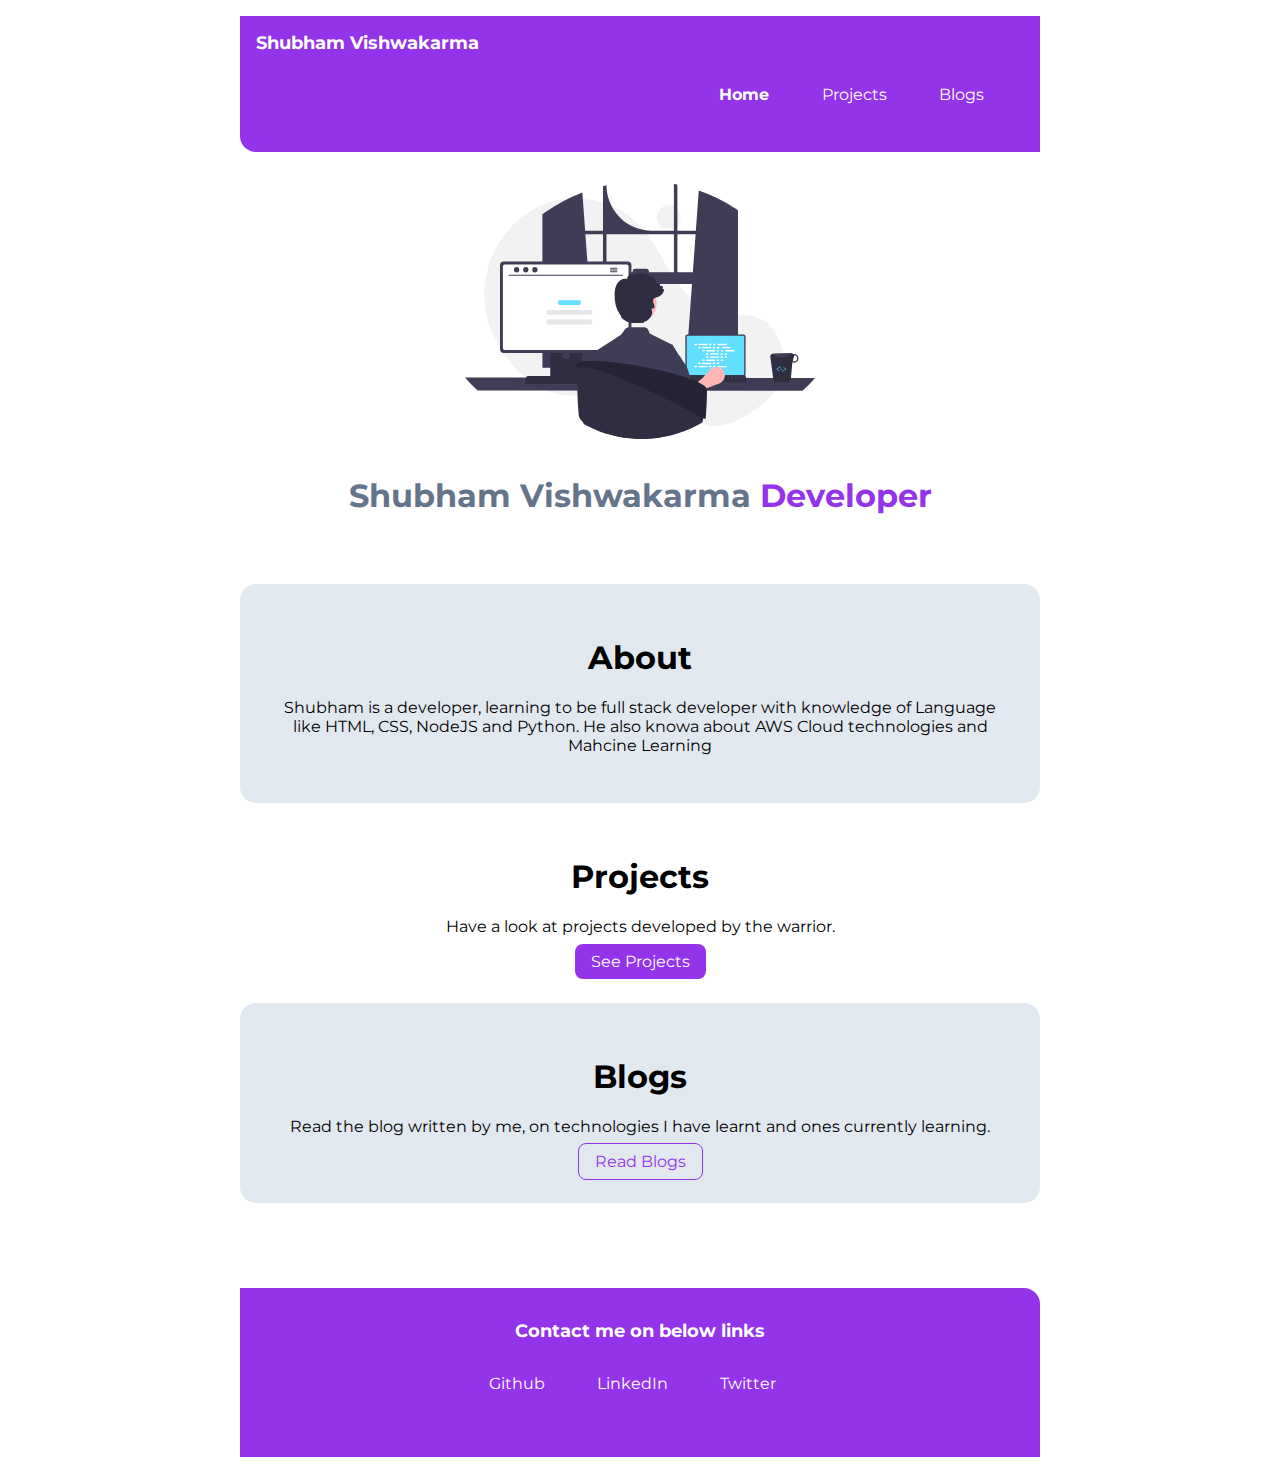
==== commit 01b9790d: "Blog page" ====
--- a/index.html
+++ b/index.html
@@ -23,7 +23,7 @@
              <a class="link" href="/Projects.html">Projects</a>
          </li>
          <li class="list-item-inline">
-             <a class="link" href="/">Blogs</a>
+             <a class="link" href="/Blogs.html">Blogs</a>
          </li>
  
         </ul>
@@ -52,7 +52,7 @@
 
     <a class= "link
         link-primary"
-        href="/">See Projects</a>
+        href="/Projects.html">See Projects</a>
     
 </section>
 
@@ -62,7 +62,7 @@
             <p>Read the blog written by me, on technologies I have learnt and ones currently learning.</p></div>
 
             <a class= "link
-            link-primary"
+            link-secondary"
             href="/">Read Blogs</a>
         
     </section>
